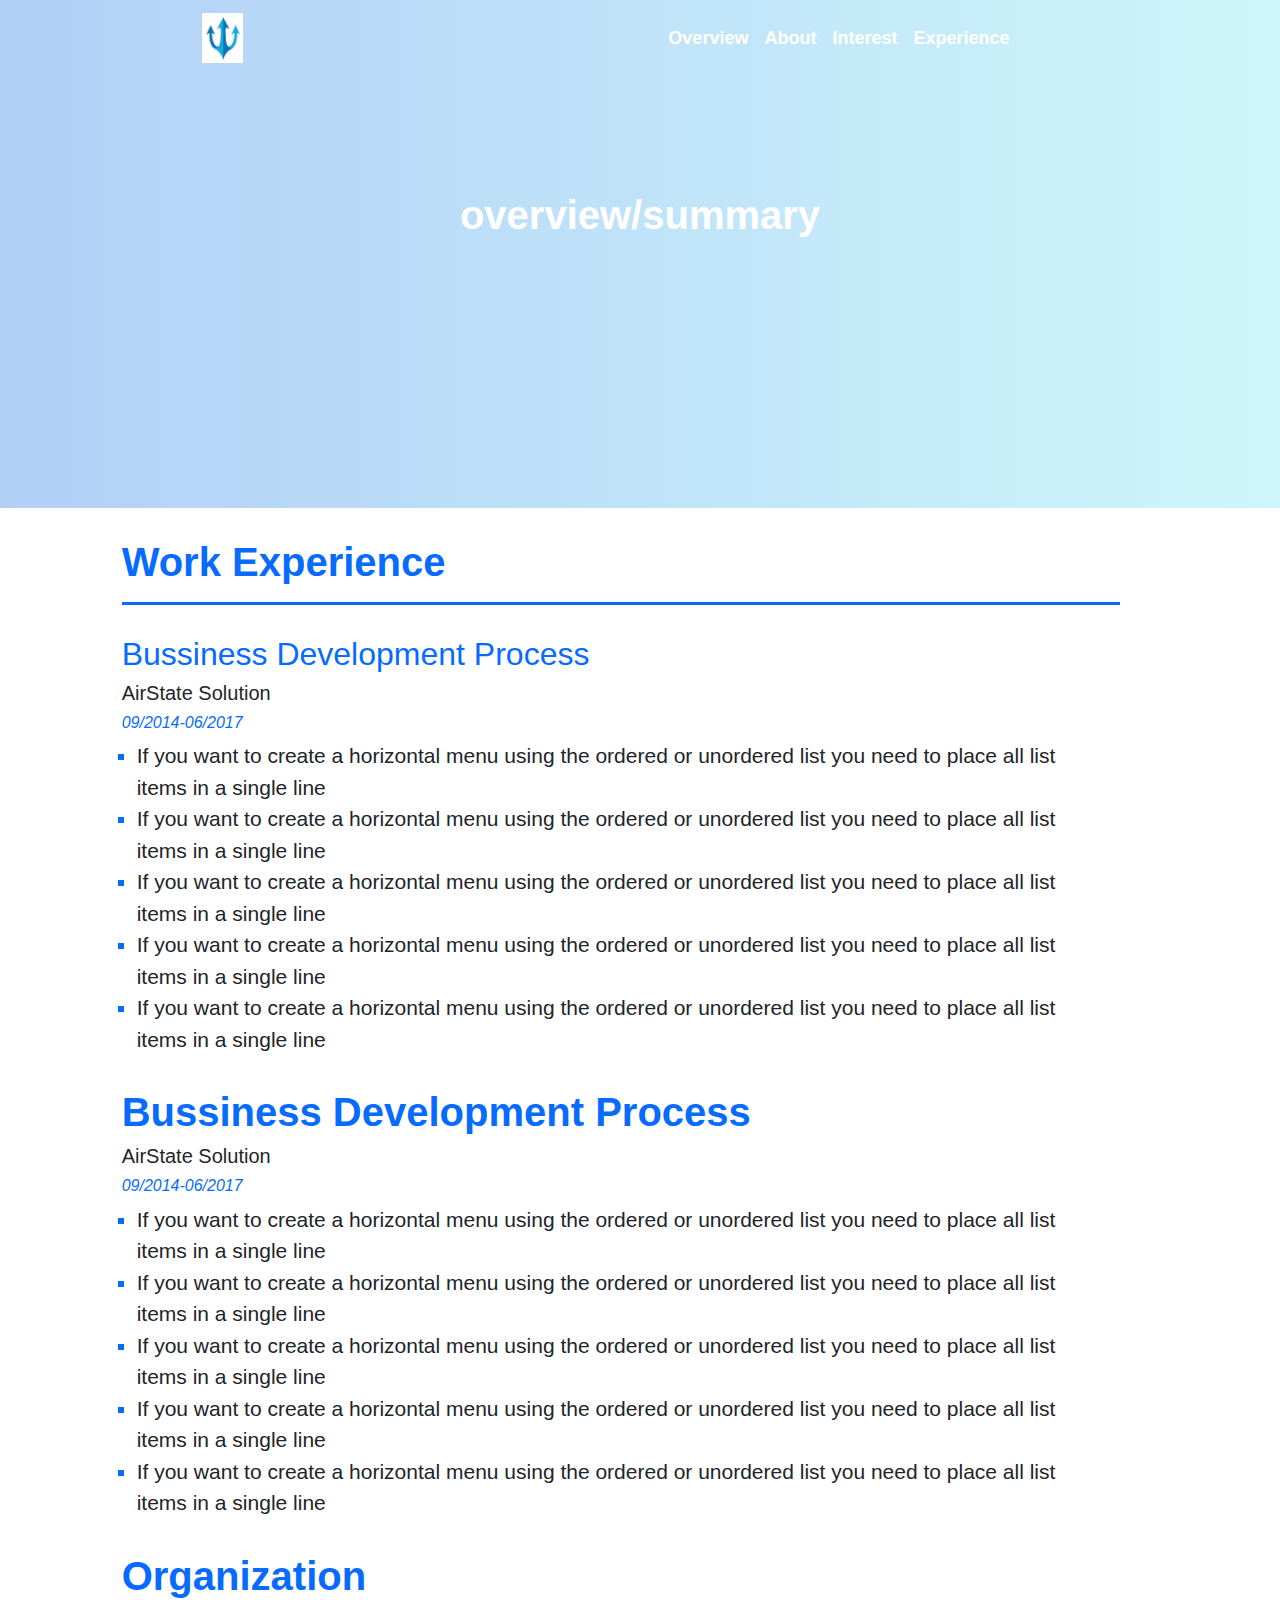
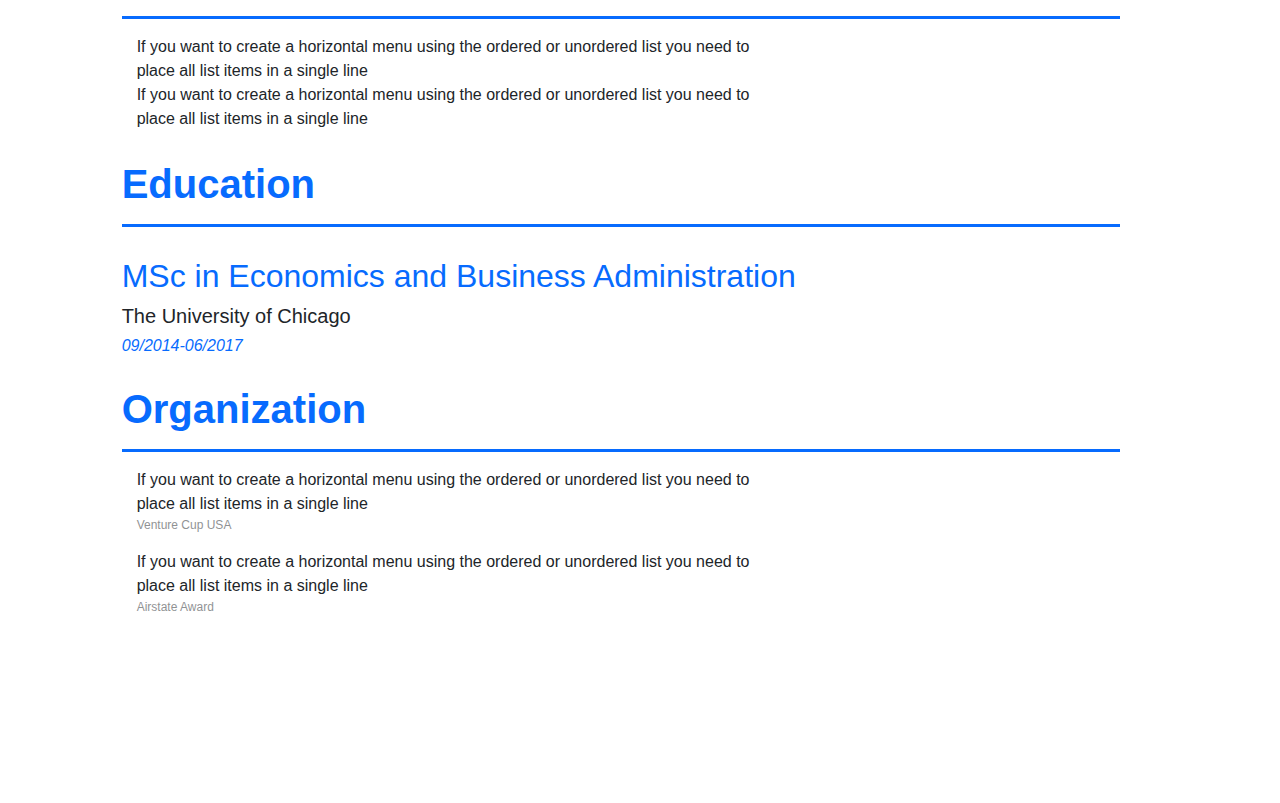
==== index.html @ 3eff8b82 "first commit" ====
<!DOCTYPE html>
<html>
  <head>
    <!-- Including the bootstrap CDN -->
    <link
      rel="stylesheet"
      href="https://maxcdn.bootstrapcdn.com/bootstrap/4.4.1/css/bootstrap.min.css"
    />
    <link
      rel="stylesheet"
      href="https://pro.fontawesome.com/releases/v5.10.0/css/all.css"
      integrity="sha384-AYmEC3Yw5cVb3ZcuHtOA93w35dYTsvhLPVnYs9eStHfGJvOvKxVfELGroGkvsg+p"
      crossorigin="anonymous"
    />
    <script src="https://ajax.googleapis.com/ajax/libs/jquery/3.4.1/jquery.min.js"></script>
    <script src="https://cdnjs.cloudflare.com/ajax/libs/popper.js/1.16.0/umd/popper.min.js"></script>
    <script src="https://maxcdn.bootstrapcdn.com/bootstrap/4.4.1/js/bootstrap.min.js"></script>
    <link rel="stylesheet" href="style.css" />
    <link rel="stylesheet" href="mobileindex.css" />
  </head>
  <body>
    <div class="home-banner">
      <div class="container">
        <nav class="navbar navbar-expand-sm bg-transparent">
          <a href="/" class="navbar-brand">
            <img
              class="brandlogo"
              src="./images/logo.png"
              height="50px"
              alt="CoolBrand"
            />
          </a>
          <ul class="navbar-nav ml-auto">
            <li class="nav-item">
              <a class="nav-link" href="/overview.html">
                Overview
              </a>
            </li>
            <li class="nav-item">
              <a class="nav-link" href="/aboutus.html">
                About
              </a>
            </li>
            <li class="nav-item">
              <a class="nav-link" href="/cart.html">
                Interest
              </a>
            </li>
            <li class="nav-item">
              <a class="nav-link" href="/index.html">
                Experience
              </a>
            </li>
          </ul>
        </nav>

        <h1 class="text-center banner-text">
          overview/summary
        </h1>
      </div>
    </div>

    <div class="row">
      <div class="col-1"></div>
      <div class="col-10">
        <div class="workExperience">
          <h1 class="workexperiecehading">Work Experience</h1>
          <hr class="linebar" />
          <h2 class="workexperiecehading">Bussiness Development Process</h2>
        </div>
        <div>
          <h5 class="airstate">AirState Solution</h5>
          <h6 class="date">09/2014-06/2017</h6>
        </div>

        <div class="col-12">
          <ul class="listpara">
            <li>
              If you want to create a horizontal menu using the ordered or
              unordered list you need to place all list items in a single line
            </li>
            <li>
              If you want to create a horizontal menu using the ordered or
              unordered list you need to place all list items in a single line
            </li>
            <li>
              If you want to create a horizontal menu using the ordered or
              unordered list you need to place all list items in a single line
            </li>
            <li>
              If you want to create a horizontal menu using the ordered or
              unordered list you need to place all list items in a single line
            </li>
            <li>
              If you want to create a horizontal menu using the ordered or
              unordered list you need to place all list items in a single line
            </li>
          </ul>
        </div>
        <div class="workExperience">
          <h1 class="workexperiecehading">Bussiness Development Process</h1>
        </div>
        <div>
          <h5 class="airstate">AirState Solution</h5>
          <h6 class="date">09/2014-06/2017</h6>
        </div>

        <div class="col-12">
          <ul class="listpara">
            <li>
              If you want to create a horizontal menu using the ordered or
              unordered list you need to place all list items in a single line
            </li>
            <li>
              If you want to create a horizontal menu using the ordered or
              unordered list you need to place all list items in a single line
            </li>
            <li>
              If you want to create a horizontal menu using the ordered or
              unordered list you need to place all list items in a single line
            </li>
            <li>
              If you want to create a horizontal menu using the ordered or
              unordered list you need to place all list items in a single line
            </li>
            <li>
              If you want to create a horizontal menu using the ordered or
              unordered list you need to place all list items in a single line
            </li>
          </ul>
        </div>
        <div class="workExperience">
          <h1 class="workexperiecehading">Organization</h1>
          <hr class="linebar" />
        </div>

        <div class="col-8">
          <ul class="list-unstyled">
            <li>
              If you want to create a horizontal menu using the ordered or
              unordered list you need to place all list items in a single line
            </li>

            <li>
              If you want to create a horizontal menu using the ordered or
              unordered list you need to place all list items in a single line
            </li>
          </ul>
        </div>
        <div class="workExperience">
          <h1 class="workexperiecehading">Education</h1>
          <hr class="linebar" />
          <h2 class="workexperiecehading">
            MSc in Economics and Business Administration
          </h2>
        </div>
        <div>
          <h5 class="airstate">The University of Chicago</h5>
          <h6 class="date">09/2014-06/2017</h6>
        </div>
        <div>
          <div class="workExperience">
            <h1 class="workexperiecehading">Organization</h1>
            <hr class="linebar" />
          </div>

          <div>
            <div class="col-8">
              <ul class="list-unstyled">
                <li>
                  If you want to create a horizontal menu using the ordered or
                  unordered list you need to place all list items in a single
                  line
                </li>
                <p class="opacitypara">Venture Cup USA</p>
                <li>
                  If you want to create a horizontal menu using the ordered or
                  unordered list you need to place all list items in a single
                  line
                </li>
                <p class="opacitypara">Airstate Award</p>
              </ul>
            </div>
          </div>
          <div class="col-1"></div>
        </div>
      </div>
    </div>

    <footer class="page-footer font-small cyan darken-3">
      <!-- Footer Elements -->
      <div class="container">
        <!-- Grid row-->
        <div class="row">
          <!-- Grid column -->
          <div class="col-md-12 py-5">
            <div class="mb-5 flex-center">
              <!-- Facebook -->

              <!-- Twitter -->
              <a style="cursor: pointer;" class="tw-ic">
                <i
                  class="fab fa-twitter fa-lg white-text mr-md-5 mr-3 fa-2x"
                ></i>
              </a>
              <!-- Google +-->
              <a style="cursor: pointer;" class="gplus-ic">
                <i
                  class="fab fa-google-plus-g fa-lg white-text mr-md-5 mr-3 fa-2x"
                ></i>
              </a>

              <a style="cursor: pointer;" class="li-ic">
                <i
                  class="fab fa-linkedin-in fa-lg white-text mr-md-5 mr-3 fa-2x"
                ></i>
              </a>
            </div>
          </div>
        </div>
      </div>
    </footer>
    <div class="margin"></div>
  </body>
</html>
---- style.css ----
.home-banner {
  background-image: linear-gradient(
      0.25turn,
      rgba(0, 97, 225, 0.3),
      rgba(90, 226, 241, 0.3)
    ),
    url('images/bg-home-banner.jpg');

  background-size: cover;
  /* position: relative; */
  height: 700px;
  display: block;
}
@media only screen and (max-width: 375px) {
  .home-banner {
    background-image: linear-gradient(
        0.25turn,
        rgba(0, 97, 225, 0.3),
        rgba(90, 226, 241, 0.3)
      ),
      url('images/bg-home-banner.jpg');

    background-size: cover;
    /* position: relative; */
    height: 470px;
  }
}
@media only screen and (min-width: 768px) {
  .home-banner {
    height: 508px;
  }
  .navbar-nav {
    margin-right: -120px;
  }
  .container,
  .container-sm {
    max-width: 577px;
  }
  .col-10 {
    max-width: 80.333333%;
  }

  .listpara {
    font-size: 21px;
  }
  .margin {
  }
  .marginoverview {
    margin-bottom: 100px;
  }
  .brandlogo {
    margin-left: -444%;
  }
}
@media only screen and (max-width: 500px) {
}
.navbar-nav {
  color: white;
}
a {
  color: white;
  font-size: large;
  font-weight: 900;
}
.row {
  margin: 0px !important;
}
a:hover {
  color: #076bfe;
}

h1 {
  color: white;
  font-weight: 900;
  margin-top: 17%;
}
.workexperiecehading {
  color: #076bfe;
  margin-top: 3%;
}
hr {
  border: none;
  height: 3px;

  color: turquoise;
  background-color: #076bfe;
}
.img-bg {
  border-style: solid;
  border-radius: 112px;
  border-color: rgb(243, 243, 253);
}
.date {
  font-style: italic;
  color: #076bfe;
}
li::marker {
  color: #076bfe;
}
.listpara {
  list-style-type: square;
  padding: 0 0 3px 0;
}
.opacitypara {
  opacity: 0.5;
  font-size: 12px;
}
@import url('https://fonts.googleapis.com/css2?family=Poppins:wght@300;400;500;700;800&display=swap');
* {
  margin: 0;
  padding: 0;
  box-sizing: border-box;
  font-family: 'Poppins', sans-serif;
}

body .containers {
  display: flex;
  justify-content: center;
  align-items: center;
  flex-wrap: wrap;
  max-width: 1800px;
  margin: 40px 0;
}

body .containers .card {
  position: relative;
  min-width: 350px;
  height: 400px;
  box-shadow: inset 5px 5px 5px rgba(0, 0, 0, 0.2),
    inset -5px -5px 15px rgba(255, 255, 255, 0.1),
    5px 5px 15px rgba(0, 0, 0, 0.3), -5px -5px 15px rgba(255, 255, 255, 0.1);
  border-radius: 15px;
  margin: 30px;
  transition: 0.5s;
}

body .containers .card .box {
  position: absolute;
  top: 20px;
  left: 20px;
  right: 20px;
  bottom: 20px;
  background: #2a2b2f;
  border-radius: 15px;
  display: flex;
  justify-content: center;
  align-items: center;
  overflow: hidden;
  transition: 0.5s;
}

body .containers .card .box:hover {
  transform: translateY(-20px);
}

body .containers .card .box:before {
  content: '';
  position: absolute;
  top: 0;
  z-index: 2;
  left: 0;
  width: 50%;
  height: 100%;
  background: rgba(255, 255, 255, 0.03);
}

body .containers .card .box .content {
  padding: 20px;
  text-align: center;
  z-index: 10;
}

body .containers .card .box .content h2 {
  position: absolute;
  /* z-index: ; */
  top: -10px;
  right: 30px;
  font-size: 6rem;
  color: rgba(255, 255, 255, 0.1);
}

body .containers .card .box .content h3 {
  font-size: 1.8rem;
  color: #fff;
  z-index: 1;
  transition: 0.5s;
  margin-bottom: 15px;
}

body .containers .card .box .content p {
  font-size: 1rem;
  font-weight: 300;
  color: rgba(255, 255, 255, 0.9);
  z-index: 1;
  transition: 0.5s;
}

/* body .containers .card .box .content a {
  position: relative;
  display: inline-block;
  padding: 8px 20px;
  background: black;
  border-radius: 5px;
  text-decoration: none;
  color: white;
  margin-top: 20px;
  box-shadow: 0 10px 20px rgba(0, 0, 0, 0.2);
  transition: 0.5s;
}
body .containers .card .box .content a:hover {
  box-shadow: 0 10px 20px rgba(0, 0, 0, 0.6);
  background: #fff;
  color: #000;
} */

/* 
body .containers .card:nth-child(1) .box .content a {
  background: #2196f3;
}

body .containers .card:nth-child(2) .box .content a {
  background: #2196f3;
}

body .containers .card:nth-child(3) .box .content a {
  background: #2196f3;
} */
.text-center {
  text-align: center !important;
  margin-top: 21%;
}
a.nav-link {
  color: white;
}
a.nav-link:hover {
  color: blue;
  text-decoration: underline;
}
pb-5,
.py-5 {
  margin-left: 40%;
  /* margin-bottom: -151px; */
  justify-content: center;
  padding-bottom: 3rem !important;
}
.anchortag {
  color: white;
}
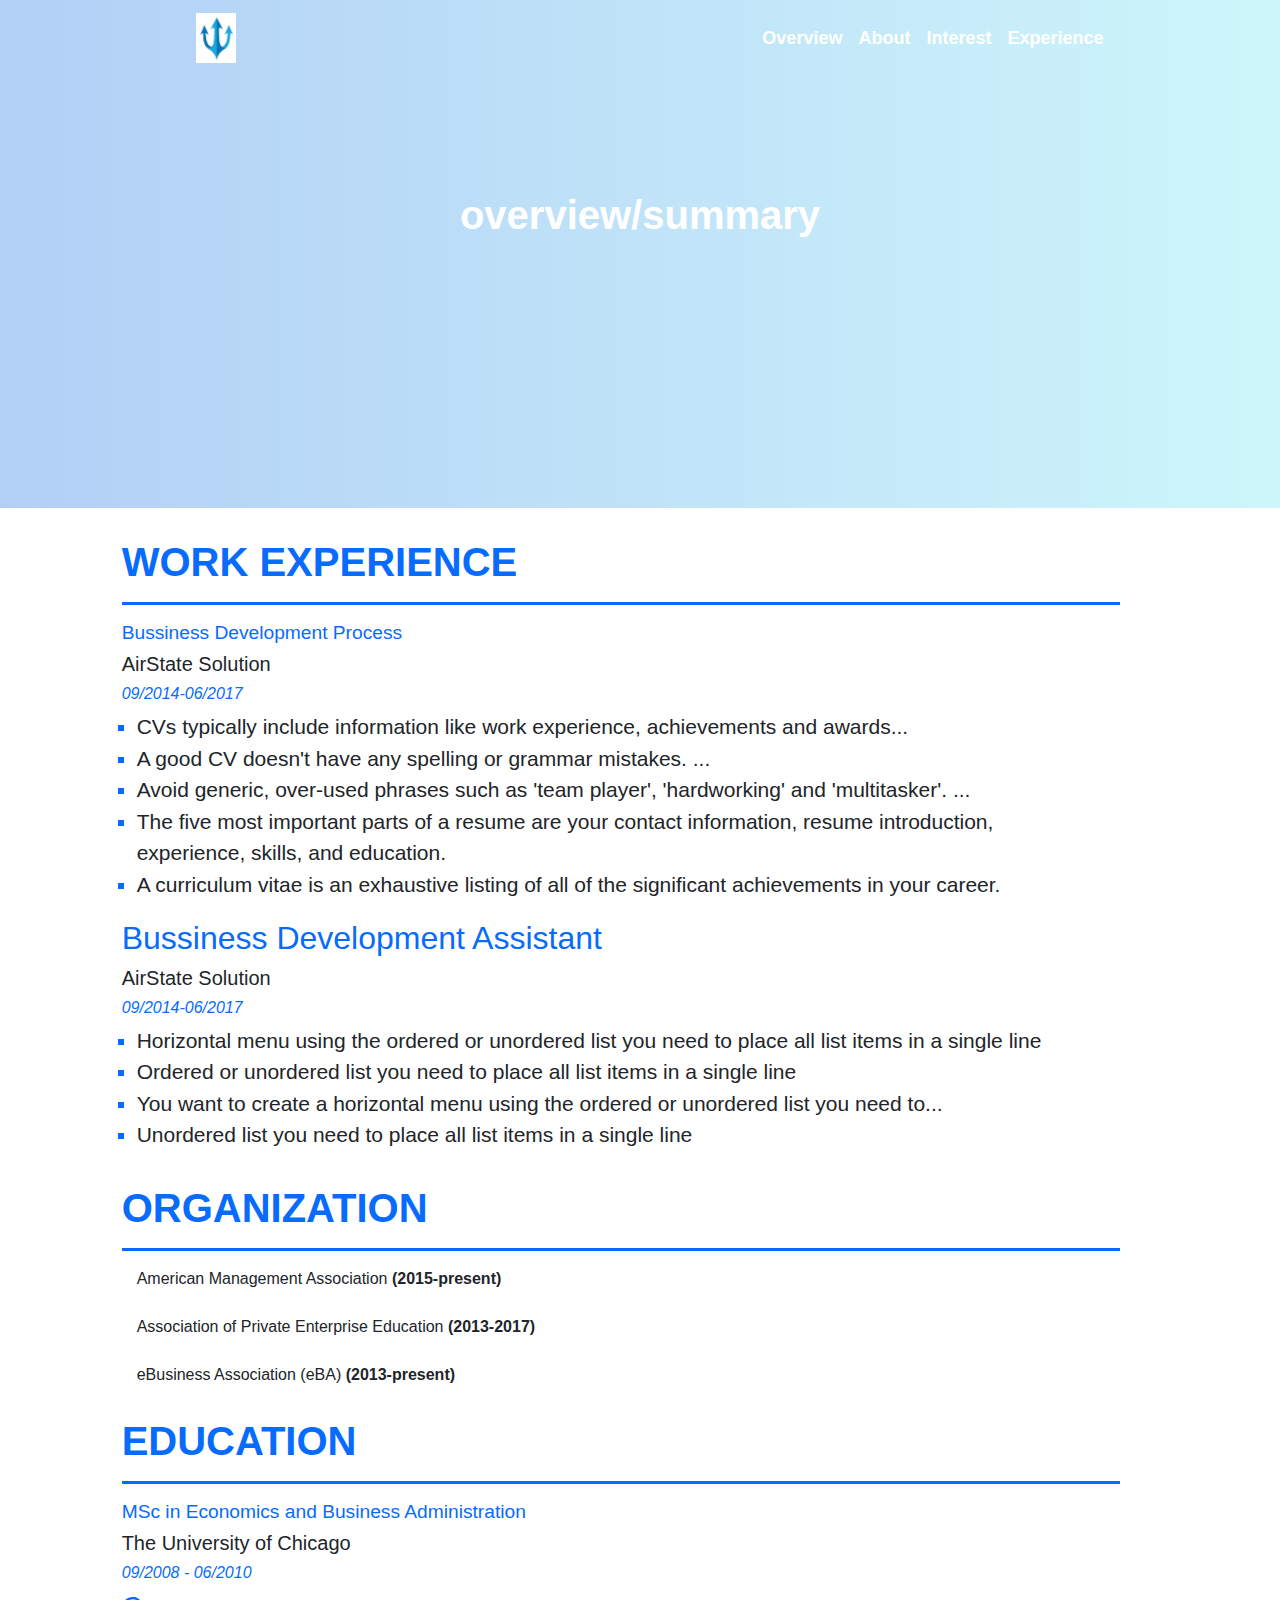
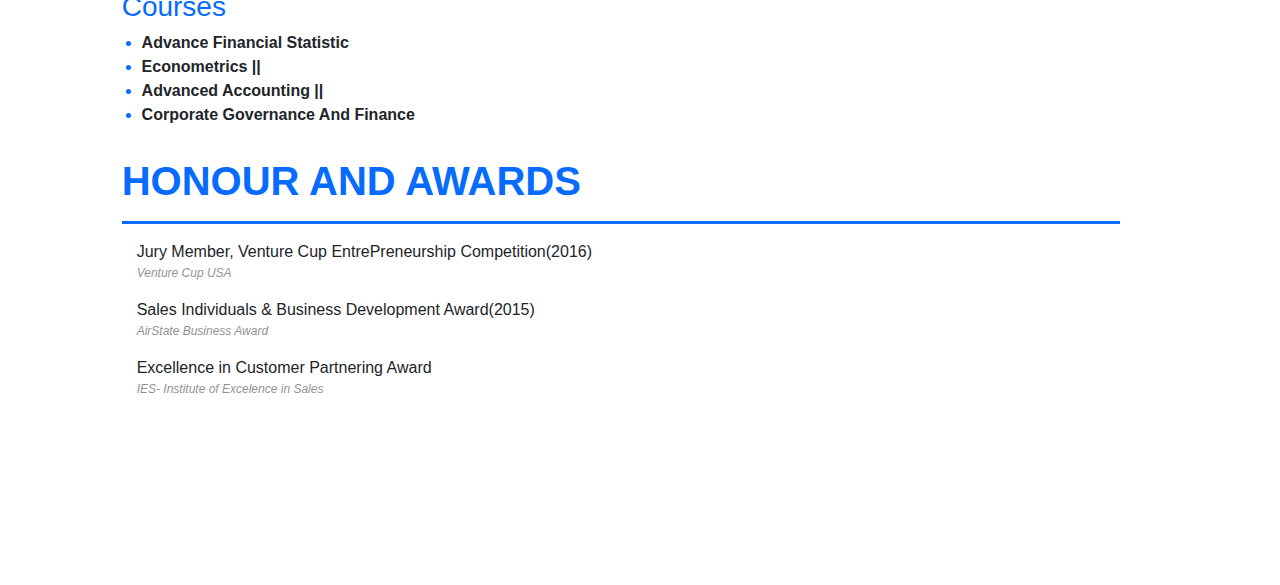
==== commit 8d490b07: "add all files" ====
--- a/index.html
+++ b/index.html
@@ -2,6 +2,7 @@
 <html>
   <head>
     <!-- Including the bootstrap CDN -->
+
     <link
       rel="stylesheet"
       href="https://maxcdn.bootstrapcdn.com/bootstrap/4.4.1/css/bootstrap.min.css"
@@ -60,13 +61,13 @@
       </div>
     </div>
 
-    <div class="row">
+    <div class="row" style="background-color: white !important;">
       <div class="col-1"></div>
       <div class="col-10">
         <div class="workExperience">
-          <h1 class="workexperiecehading">Work Experience</h1>
+          <h1 class="workexperiecehading">WORK EXPERIENCE</h1>
           <hr class="linebar" />
-          <h2 class="workexperiecehading">Bussiness Development Process</h2>
+          <h2 class="bProcess">Bussiness Development Process</h2>
         </div>
         <div>
           <h5 class="airstate">AirState Solution</h5>
@@ -76,29 +77,29 @@
         <div class="col-12">
           <ul class="listpara">
             <li>
-              If you want to create a horizontal menu using the ordered or
-              unordered list you need to place all list items in a single line
-            </li>
-            <li>
-              If you want to create a horizontal menu using the ordered or
-              unordered list you need to place all list items in a single line
-            </li>
-            <li>
-              If you want to create a horizontal menu using the ordered or
-              unordered list you need to place all list items in a single line
-            </li>
-            <li>
-              If you want to create a horizontal menu using the ordered or
-              unordered list you need to place all list items in a single line
-            </li>
-            <li>
-              If you want to create a horizontal menu using the ordered or
-              unordered list you need to place all list items in a single line
-            </li>
-          </ul>
-        </div>
-        <div class="workExperience">
-          <h1 class="workexperiecehading">Bussiness Development Process</h1>
+              CVs typically include information like work experience,
+              achievements and awards...
+            </li>
+            <li>
+              A good CV doesn't have any spelling or grammar mistakes. ...
+            </li>
+            <li>
+              Avoid generic, over-used phrases such as 'team player',
+              'hardworking' and 'multitasker'. ...
+            </li>
+            <li>
+              The five most important parts of a resume are your contact
+              information, resume introduction, experience, skills, and
+              education.
+            </li>
+            <li>
+              A curriculum vitae is an exhaustive listing of all of the
+              significant achievements in your career.
+            </li>
+          </ul>
+        </div>
+        <div class="workExperience">
+          <h2 class="bussinessDevelopment">Bussiness Development Assistant</h2>
         </div>
         <div>
           <h5 class="airstate">AirState Solution</h5>
@@ -108,59 +109,67 @@
         <div class="col-12">
           <ul class="listpara">
             <li>
-              If you want to create a horizontal menu using the ordered or
-              unordered list you need to place all list items in a single line
-            </li>
-            <li>
-              If you want to create a horizontal menu using the ordered or
-              unordered list you need to place all list items in a single line
-            </li>
-            <li>
-              If you want to create a horizontal menu using the ordered or
-              unordered list you need to place all list items in a single line
-            </li>
-            <li>
-              If you want to create a horizontal menu using the ordered or
-              unordered list you need to place all list items in a single line
-            </li>
-            <li>
-              If you want to create a horizontal menu using the ordered or
-              unordered list you need to place all list items in a single line
-            </li>
-          </ul>
-        </div>
-        <div class="workExperience">
-          <h1 class="workexperiecehading">Organization</h1>
+              Horizontal menu using the ordered or unordered list you need to
+              place all list items in a single line
+            </li>
+            <li>
+              Ordered or unordered list you need to place all list items in a
+              single line
+            </li>
+            <li>
+              You want to create a horizontal menu using the ordered or
+              unordered list you need to...
+            </li>
+            <li>
+              Unordered list you need to place all list items in a single line
+            </li>
+          </ul>
+        </div>
+        <div class="workExperience">
+          <h1 class="workexperiecehading">ORGANIZATION</h1>
           <hr class="linebar" />
         </div>
 
         <div class="col-8">
           <ul class="list-unstyled">
             <li>
-              If you want to create a horizontal menu using the ordered or
-              unordered list you need to place all list items in a single line
-            </li>
-
-            <li>
-              If you want to create a horizontal menu using the ordered or
-              unordered list you need to place all list items in a single line
-            </li>
-          </ul>
-        </div>
-        <div class="workExperience">
-          <h1 class="workexperiecehading">Education</h1>
+              American Management Association
+              <strong>(2015-present)</strong>
+            </li>
+            <br />
+            <li>
+              Association of Private Enterprise Education
+              <strong>(2013-2017)</strong>
+            </li>
+            <br />
+            <li>
+              eBusiness Association (eBA)
+              <strong>(2013-present)</strong>
+            </li>
+          </ul>
+        </div>
+        <div class="workExperience">
+          <h1 class="workexperiecehading">EDUCATION</h1>
           <hr class="linebar" />
-          <h2 class="workexperiecehading">
+          <h2 class="education-sub-heading">
             MSc in Economics and Business Administration
           </h2>
         </div>
         <div>
           <h5 class="airstate">The University of Chicago</h5>
-          <h6 class="date">09/2014-06/2017</h6>
-        </div>
+          <h6 class="date">09/2008 - 06/2010</h6>
+        </div>
+        <h3 style="color: #076bfe;">Courses</h3>
+        <ul class="courses">
+          <li>Advance Financial Statistic</li>
+          <li>Econometrics ||</li>
+          <li>Advanced Accounting ||</li>
+          <li>Corporate Governance And Finance</li>
+        </ul>
+
         <div>
           <div class="workExperience">
-            <h1 class="workexperiecehading">Organization</h1>
+            <h1 class="workexperiecehading">HONOUR AND AWARDS</h1>
             <hr class="linebar" />
           </div>
 
@@ -168,17 +177,17 @@
             <div class="col-8">
               <ul class="list-unstyled">
                 <li>
-                  If you want to create a horizontal menu using the ordered or
-                  unordered list you need to place all list items in a single
-                  line
+                  Jury Member, Venture Cup EntrePreneurship Competition(2016)
                 </li>
                 <p class="opacitypara">Venture Cup USA</p>
                 <li>
-                  If you want to create a horizontal menu using the ordered or
-                  unordered list you need to place all list items in a single
-                  line
+                  Sales Individuals & Business Development Award(2015)
                 </li>
-                <p class="opacitypara">Airstate Award</p>
+                <p class="opacitypara">AirState Business Award</p>
+                <li>
+                  Excellence in Customer Partnering Award
+                </li>
+                <p class="opacitypara">IES- Institute of Excelence in Sales</p>
               </ul>
             </div>
           </div>
--- a/style.css
+++ b/style.css
@@ -25,12 +25,16 @@
     height: 470px;
   }
 }
+.about-content {
+  justify-content: center;
+}
 @media only screen and (min-width: 768px) {
   .home-banner {
     height: 508px;
   }
-  .navbar-nav {
-    margin-right: -120px;
+  .navbar-nav,
+  ml-auto {
+    margin-right: -214px;
   }
   .container,
   .container-sm {
@@ -49,10 +53,28 @@
     margin-bottom: 100px;
   }
   .brandlogo {
-    margin-left: -444%;
-  }
-}
-@media only screen and (max-width: 500px) {
+    margin-left: -460%;
+  }
+}
+@media (min-width: 600px) {
+  p {
+    font-size: 24px;
+  }
+}
+@media (min-width: 1400px) {
+  .navbar-nav,
+  ml-auto {
+    margin-right: -409px;
+  }
+}
+@media (min-width: 2500px) {
+  .navbar-nav,
+  ml-auto {
+    margin-right: -839px;
+  }
+  a {
+    size: 5rem;
+  }
 }
 .navbar-nav {
   color: white;
@@ -64,6 +86,7 @@
 }
 .row {
   margin: 0px !important;
+  background-color: white;
 }
 a:hover {
   color: #076bfe;
@@ -77,6 +100,18 @@
 .workexperiecehading {
   color: #076bfe;
   margin-top: 3%;
+}
+.bussinessDevelopment {
+  font-weight: 500;
+  color: #076bfe;
+}
+.bProcess {
+  font-size: 1.5vw;
+  color: #076bfe;
+}
+.education-sub-heading {
+  font-size: 1.5vw;
+  color: #076bfe;
 }
 hr {
   border: none;
@@ -104,6 +139,11 @@
 .opacitypara {
   opacity: 0.5;
   font-size: 12px;
+  font-style: italic;
+}
+.courses {
+  margin-left: 2%;
+  font-weight: 600;
 }
 @import url('https://fonts.googleapis.com/css2?family=Poppins:wght@300;400;500;700;800&display=swap');
 * {
@@ -119,7 +159,7 @@
   align-items: center;
   flex-wrap: wrap;
   max-width: 1800px;
-  margin: 40px 0;
+  margin-top: -150px;
 }
 
 body .containers .card {
